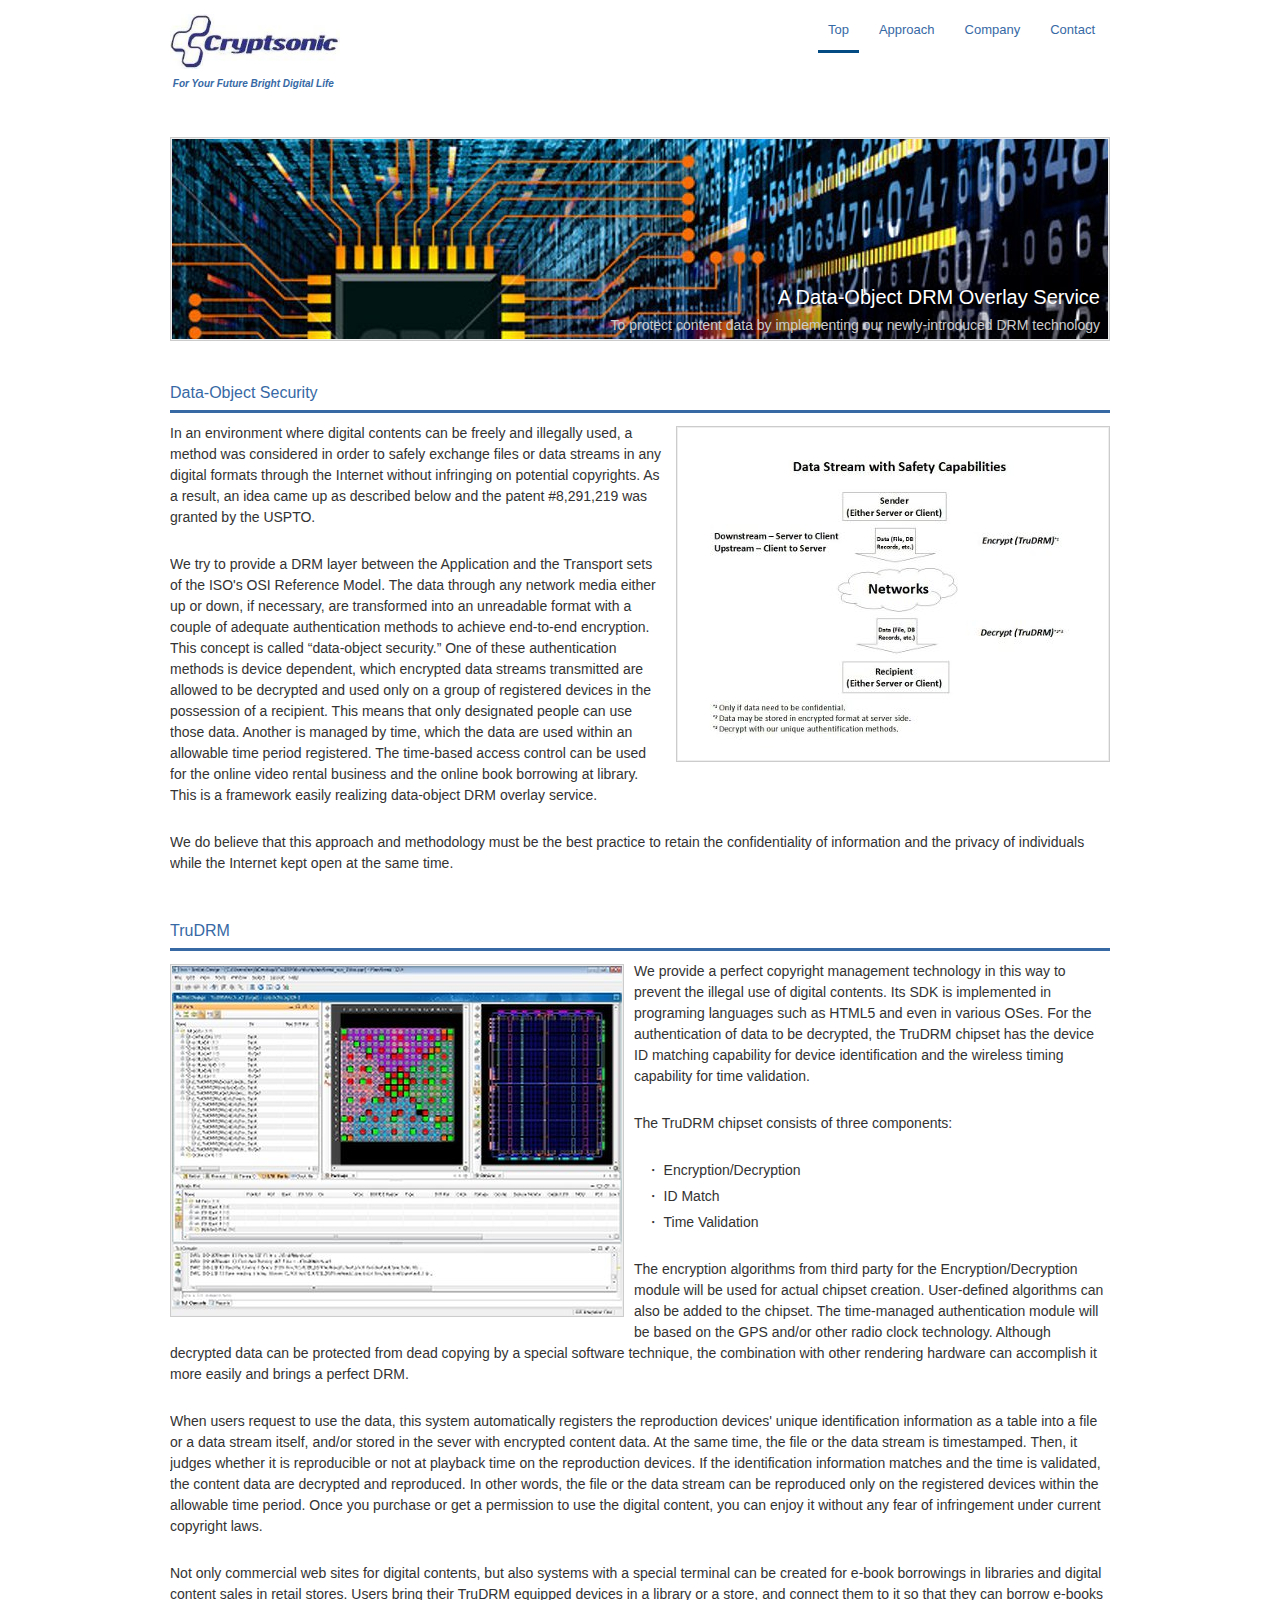
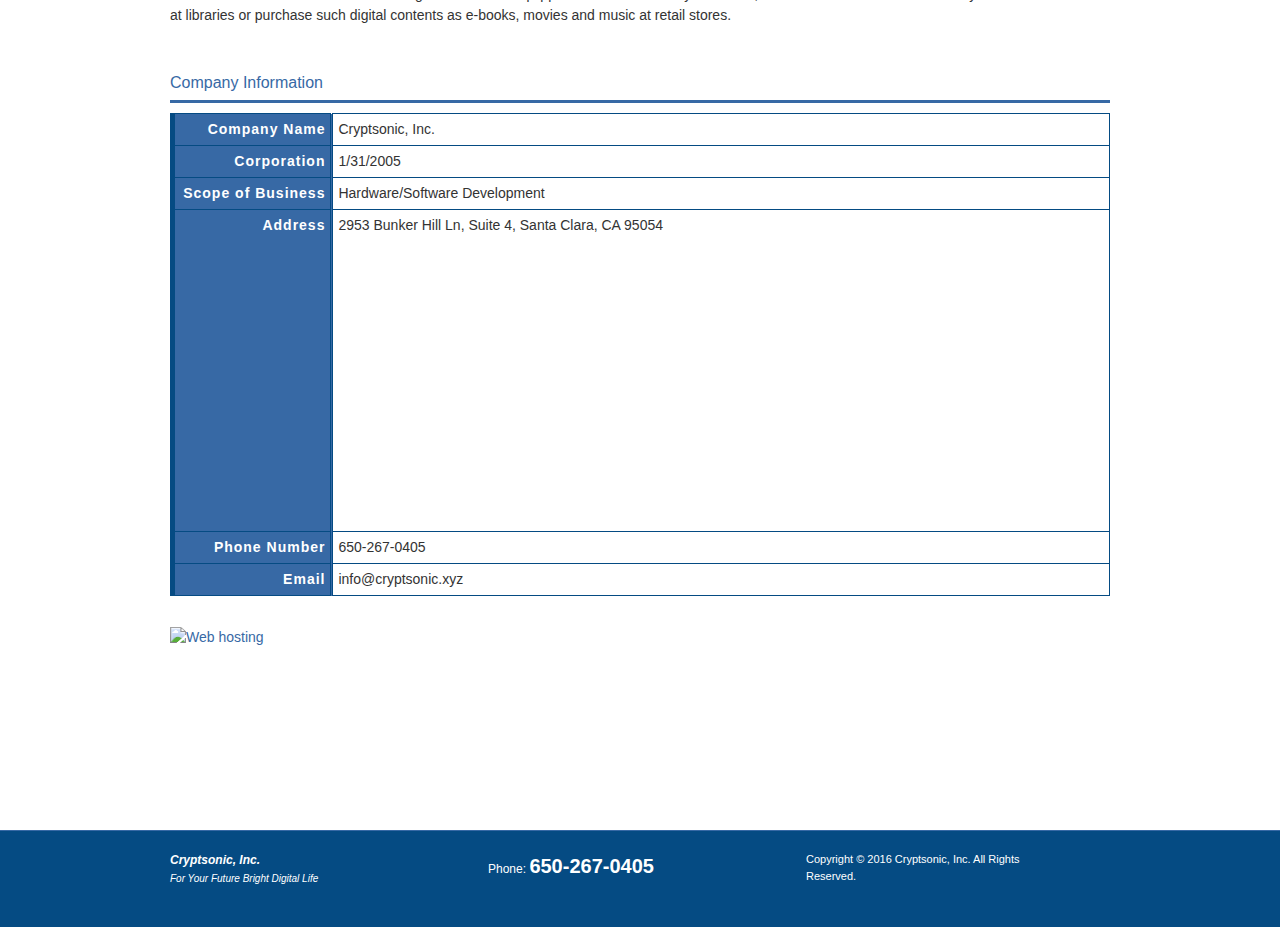
==== subpage.html @ b85e36d5 "first commit" ====
<!DOCTYPE html>
<html dir="ltr" lang="en">
<head>
<meta charset="UTF-8">
<meta name="viewport" content="width=device-width, user-scalable=yes, maximum-scale=1.0, minimum-scale=1.0">
<meta name="description" content="Cryptsonic, Inc. | An Extreme Cybersecurity Company">
<meta name="keywords" content="">
<title>Cryptsonic, Inc. | An Extreme Cybersecurity Company</title>
<link rel="stylesheet" href="style.css" type="text/css" media="screen">
<link rel="icon" href="favicon.ico" type="image/x-icon" />
<link rel="shortcut icon" href="favicon.ico" type="image/x-icon" /> 
<!--[if lt IE 9]>
<link rel="stylesheet" type="text/css" href="IE_style.css" />
<script src="js/html5.js"></script>
<script src="js/css3-mediaqueries.js"></script>
<![endif]-->
<script src="js/jquery1.7.2.min.js"></script>
<script src="js/script.js"></script>
<script type="text/javascript" src="http://ajax.googleapis.com/ajax/libs/jquery/1.5.1/jquery.min.js"></script>
<script type="text/javascript" src="js/contact.js"></script>
<script async src="https://pagead2.googlesyndication.com/pagead/js/adsbygoogle.js"></script>
</head>
<body>

<!-- ヘッダー -->
<div id="header">
	<div class="inner">
           <!--<h1>An Extreme Cybersecurity Company</h1>-->
		<!--  ロゴ -->
		<div class="logo">
                    <a href="."><img src="images/Logo.jpg" width="170" height="55" alt="Cryptsonic, Inc."><br><span><b>&nbsp;For Your Future Bright Digital Life</b></span></a>
		</div>
		<!-- / ロゴ -->
    
	  <!-- メインナビゲーション -->
    <nav id="mainNav">
  		<a class="menu" id="menu"><span>MENU</span></a>
			<div class="panel">
				<ul>
					<li class="active"><a href=".">Top<br></a></li>
					<li><a href="#approach">Approach<br></a></li>
					<li><a href="#company">Company<br></a></li>
					<li><a href="#contact_form">Contact<br></a></li>
				</ul>
      </div>
    </nav>
		<!-- メインナビゲーション -->
    
  </div>
</div>
<!-- / ヘッダー -->

<div id="wrapper">

	<!-- コンテンツ -->
	<section id="main">

		<!-- サブ画像 -->
		<div id="mainBanner" class="subImg">
      <img src="images/mainImg2.jpg" alt="Cryptsonic, Inc." width="936" height="200">
      <div class="slogan">
				<Div Align="right"><h2>A Data-Object DRM Overlay Service</h2></Div>
				<h3>To protect content data by implementing our newly-introduced DRM technology</h3>
			</div>
    </div>
		<!-- / サブ画像 -->

		<section class="content">
                    <h3 class="heading"><a name="approach">Data-Object Security</a></h3>
			<article>
				<img src="images/Data-Object.jpg" width="430" height="332" alt="Data-Object Security" class="alignright frame">
				<p>In an environment where digital contents can be freely and illegally used, a method was 
                                    considered in order to safely exchange files or data streams in any digital formats through 
                                    the Internet without infringing on potential copyrights. As a result, an idea came up as
                                    described below and the patent #8,291,219 was granted by the USPTO.</p><br>
                                <p>We try to provide a DRM layer between the Application and the Transport sets of the ISO's OSI 
                                    Reference Model. The data through any network media either up or down, if necessary, are 
                                    transformed into an unreadable format with a couple of adequate authentication methods to                
                                    achieve end-to-end encryption. This concept is called “data-object security.” One of these 
                                    authentication methods is device dependent, which encrypted data streams 
                            transmitted are allowed to be decrypted and used only on a group of registered devices in the 
                            possession of a recipient. This means that only designated people can use those data. Another is 
                            managed by time, which the data are used within an allowable time period registered. The time-based 
                            access control can be used for the online video rental business and the online book borrowing at 
                            library. This is a framework easily realizing data-object DRM overlay service.</p><br>
                                <p>We do believe that this approach and methodology must be the best practice to retain the 
                                    confidentiality of information and the privacy of individuals while the Internet kept open at the 
                                    same time.</p>
			</article>
		</section>
    
		<section class="content">
			<h3 class="heading">TruDRM</h3>
			<article>
				<img src="images/TruDRM.jpg" width="450" height="359" alt="TruDRM" class="alignleft frame">
				
				<p>We provide a perfect copyright management technology in this way to prevent the illegal use of 
                                    digital contents. Its SDK is implemented in programing languages such as HTML5 and even in various 
                                    OSes. For the authentication of data to be decrypted, the TruDRM chipset has the device ID 
                                    matching capability for device identification and the wireless timing capability for time validation.</p><br>
                                <p> The TruDRM chipset consists of three components:</p><br>
                                <p> &nbsp;&nbsp;&nbsp;・&nbsp;Encryption/Decryption</p>
                                <p> &nbsp;&nbsp;&nbsp;・&nbsp;ID Match</p>
                                <p> &nbsp;&nbsp;&nbsp;・&nbsp;Time Validation</p><br>
                                <p>The encryption algorithms from third party for the Encryption/Decryption 
                                   module will be used for actual chipset creation. User-defined algorithms can also
                                   be added to the chipset. The time-managed authentication module will be based 
                                   on the GPS and/or other radio clock technology. Although decrypted data can be protected from dead copying by a special software 
                                    technique, the combination with other rendering hardware can accomplish it more easily and brings a 
                                    perfect DRM. </p><br>
                                <p>When users request to use the data, this system automatically registers the reproduction devices' 
                                    unique identification information as a table into a file or a data stream itself, and/or stored in 
                                    the sever with encrypted content data. At the same time, the file or the data stream is timestamped. 
                                    Then, it judges whether it is reproducible or not at playback time on the reproduction devices. If   
                                    the identification information matches and the time is validated, the content data are decrypted 
                                    and reproduced. In other words, the file or the data stream can be reproduced only on the registered
                                    devices within the allowable time period. Once you purchase or get a permission to use the digital content,
                                    you can enjoy it without any fear of infringement under current copyright laws. </p><br>
                                <p>Not only commercial web sites for digital contents, but also systems with a special terminal can be
                                    created for e-book borrowings in libraries and digital content sales in retail stores. Users bring their
                                    TruDRM equipped devices in a library or a store, and connect them to it so that they can borrow e-books at
                                    libraries or purchase such digital contents as e-books, movies and music at retail stores. </p>
			</article>
		</section>

  	<section class="content">
            <h3 class="heading"><a name="company">Company Information</a></h3>                        
			<table class="table">
				<tr>
					<th>Company Name</th>
					<td>Cryptsonic, Inc.</td>
				</tr>
				<tr>
					<th>Corporation</th>
					<td>1/31/2005</td>
				</tr>
				<tr>
					<th>Scope of Business</th>
					<td>Hardware/Software Development</td>
				</tr>
				<tr>
					<th>Address</th>
					<td>2953 Bunker Hill Ln, Suite 4, Santa Clara, CA 95054
                                            <script type="text/javascript" src="http://maps.google.com/maps/api/js?sensor=false"></script>
                                                    <div style="overflow:hidden;height:290px;width:750px;"><div id="gmap_canvas" style="height:290px;width:750px;">
                                                </div><style>#gmap_canvas img{max-width:none!important;background:none!important}</style>
                                                <a class="google-map-code" href="http://wordpress-themes.org" id="get-map-data">wordpress-themes.org</a></div>
                                                <script type="text/javascript"> function init_map(){var myOptions = {zoom:10,center:new google.maps.LatLng(37.4063787,-121.98026670000002),
                                                            mapTypeId: google.maps.MapTypeId.ROADMAP};map = new google.maps.Map(document.getElementById("gmap_canvas"), myOptions);
                                                            marker = new google.maps.Marker({map: map,position: new google.maps.LatLng(37.4063787, -121.98026670000002)});
                                                            infowindow = new google.maps.InfoWindow({content:"<b>Cryptsonic, Inc.</b><br/>2953 Bunker Hill Ln Suite 4<br/>95054 Santa Clara" });
                                                            google.maps.event.addListener(marker, "click", function(){infowindow.open(map,marker);});infowindow.open(map,marker);
                                                            }google.maps.event.addDomListener(window, 'load', init_map);</script></td>
                                        
				</tr>
				<tr>
					<th>Phone Number</th>
					<td>650-267-0405</td>
				</tr>
                                <tr> 
					<th>Email</th>
					<td>info@cryptsonic.xyz</td>
				</tr>
                        </table><br><a href="https://www.000webhost.com/" onClick="this.href='https://goo.gl/9QT3vb'" 
                           target="_blank"><img src="https://www.000webhost.com/images/banners/other/banner1.gif" 
                                             alt="Web hosting" width="468" height="60" border="0" /></a><br>
<!-- Cryptsonic-ad1 -->
<p><br><ins class="adsbygoogle"
     style="display:inline-block;width:320px;height:100px"
     data-ad-client="ca-pub-1164154266546999"
     data-ad-slot="8708707666"></ins></p>
<script>
(adsbygoogle = window.adsbygoogle || []).push({});
</script>
		</section>

	</section>
	<!-- / コンテンツ -->
</div>
<!-- / WRAPPER -->

<!-- フッター -->
<div id="footer">
	<div class="inner">
    
		<!-- 3カラム -->
    <section class="gridWrapper">
      
			<article class="grid">
      	<!-- ロゴ -->
				<p class="logo"><a href=".">Cryptsonic, Inc.<br /><span>For Your Future Bright Digital Life</span></a></p>
				<!-- / ロゴ -->
			</article>
			
      <article class="grid">
      	<!-- 電話番号 -->
				<p class="tel">Phone: <strong>650-267-0405</strong></p>
				<!-- / 電話番号 -->
			</article>
			
      <article class="grid copyright">
      	<p>Copyright &copy; 2016 Cryptsonic, Inc. All Rights</p><p>Reserved.</p>
			</article>
		
    </section>
		<!-- / 3カラム -->
      
	</div>
</div>
<!-- / フッター -->
<form id="contact_form" action="process_form.php" method="post">

  <h2>Send us an email...</h2>

  <ul>

    <li>
      <label for="sender_name">Name:</label>
      <input type="text" name="sender_name" id="sender_name" placeholder="Please type your name." required="required" maxlength="40" />
    </li>

    <li>
      <label for="sender_email">Email Address:</label>
      <input type="email" name="sender_email" id="sender_email" placeholder="Please type your email address." required="required" maxlength="50" />
    </li>

    <li>
      <label for="message" style="padding-top: .5em;">Message:</label>
      <textarea name="message" id="message" placeholder="Please type your message." required="required" cols="80" rows="10" maxlength="10000"></textarea>
    </li>

  </ul>

  <div id="form_buttons">
    <input type="submit" id="send_message" name="send_message" value="Send Email" />
    <input type="button" id="cancel" name="cancel" value="Cancel" />
  </div>

</form>

<div id="sending_message" class="status_message"><p>Sending your message. Please wait...</p></div>
<div id="success_message" class="status_message"><p>Thanks for sending your message! We'll get back to you shortly.</p></div>
<div id="failure_message" class="status_message"><p>There was a problem sending your message. Please try again.</p></div>
<div id="incomplete_message" class="status_message"><p>Please complete all the fields in the form before sending.</p></div>

</body>
</html>
---- style.css ----
@charset "utf-8";


/* =Reset default browser CSS.
Based on work by Eric Meyer: http://meyerweb.com/eric/tools/css/reset/index.html
-------------------------------------------------------------- */
html, body, div, span, applet, object, iframe, h1, h2, h3, h4, h5, h6, p, blockquote, pre, a, abbr, acronym, address, big, cite, code, del, dfn, em, font, ins, kbd, q, s, samp, small, strike, strong, sub, sup, tt, var, dl, dt, dd, ol, ul, li, fieldset, form, label, legend, table, caption, tbody, tfoot, thead, tr, th, td {border: 0;font-family: inherit;font-size: 100%;font-style: inherit;font-weight: inherit;margin: 0;outline: 0;padding: 0;vertical-align: baseline;}
:focus {outline: 0;}

ol, ul {list-style: none;}
table {border-collapse: separate;border-spacing: 0;}
caption, th, td {font-weight: normal;text-align: left;}
blockquote:before, blockquote:after,q:before, q:after {content: "";}
blockquote, q {quotes: "" "";}
a img{border: 0;}
figure{margin:0}
article, aside, details, figcaption, figure, footer, header, hgroup, menu, nav, section {display: block;}
/* -------------------------------------------------------------- */

body{
color:#333;
font:12px verdana,"ヒラギノ丸ゴ ProN W4","Hiragino Maru Gothic ProN","メイリオ","Meiryo","ＭＳ Ｐゴシック","MS PGothic",Sans-Serif;
line-height:1.5;
background:#fff;
-webkit-text-size-adjust: none;
}


/* リンク設定
------------------------------------------------------------*/
a{color:#3769a5;text-decoration:none;}
a:hover{color:#054b83;}
a:active, a:focus{outline:0;}


/* 全体
------------------------------------------------------------*/
#wrapper{
margin:0 auto;
padding:0 1%;
width:98%;
position:relative;
}

.inner{
margin:0 auto;
width:100%;
}


/*************
/* ヘッダー
*************/
#header{
padding:10px 0 15px;
overflow:hidden;
}

* html #header{height:1%;}

#header h1{
font-size:12px;
font-weight:normal;
}


/*************
/* ロゴ
*************/
#header .logo{
float:left;
padding:4px 0 0;
}

.logo a{
font-size:12px;
font-weight:bold;
font-style: italic;
line-height:1;
}

.logo span{
font-size:10px;
font-weight:normal;
font-style: italic;
}


/**************************
/* メイン画像（トップページ+サブページ）
**************************/
#mainBanner{
margin:30px auto;
padding:0;
width:100%;
position:relative;
line-height:0;
}

#mainBanner img{
max-width:100%;
height:auto;
padding:1px;
border:1px solid #ccc;
background:#eee;
}

.slogan{
position:absolute;
max-width:100%;
height:auto;
bottom:0;
left:0;
padding:5px 10px;
line-height:1.4;
z-index:0;
}

.slogan h2{
padding-bottom:5px;
color:#333;
font-size:20px;
}

.slogan h3{
font-size:14px;
color:#666;
}

/* サブページ スローガンの背景・黒*/
.subImg .slogan{left:auto;right:0;}

.subImg .slogan h2{color:#fff;}
.subImg .slogan h3{color:#ccc;}



/**************************
/* グリッド
**************************/
.gridWrapper{
padding-bottom:20px;
overflow: hidden;
}

* html .gridWrapper{height:1%;}
	
.grid{
float:left;
border-radius: 5px;
border: 1px solid #ccc;
background: #f5f5f5;   
}

.grid h3{
padding:10px 5px;
font-weight:bold;
text-align:center;
}

.grid p{
padding:5px 10px;
text-align:left;
}

.grid p.img{text-align:center;}

.gridWrapper img, img.frame{
max-width:100%;
height:auto;
margin-bottom:10px;
padding:1px;
border:1px solid #ccc;
background:#eee;
}

#sub img{
padding:0;
border:1px solid #ccc;
}

/* フッター内のグリッド(3カラム) */
#footer .grid{
color:#fff;
background:transparent;
}

#footer .grid p{padding:0;}


/*************
メイン コンテンツ
*************/
section.content{
padding:10px 0;
margin-bottom:20px;
border-radius:6px;
overflow:hidden;
font-size:14px;
}

* html section.content{height:1%;}

section.content p{margin-bottom:5px;}

h3.heading{
padding-bottom:5px;
margin-bottom:10px;
font-size:16px;
border-bottom:3px solid #3769a5;
color:#3769a5;
}

section.content img{
max-width:90%;
height:auto;
}

.alignleft{
float:left;
clear:left;
margin:3px 10px 10px 0;
}

.alignright{
float:right;
clear:right;
margin:3px 0 10px 10px;
}

#gallery .grid{
padding:5px 0 0;
border:0;
background:#fff;
}


/*************
テーブル
*************/
table.table{
border-collapse:collapse;
width:100%;
margin:10px auto;
}

table.table th,table.table td{
padding:5px;
border:1px solid #054b83;
}

table.table th{
text-align:right;
font-weight:bold;
letter-spacing:1px;
white-space:nowrap;
color:#fff;
background:#3769a5;
border-left:#054b83 5px solid
}

table.table td{border-left:#054b83 3px double}



/*************
サブ（フッター前）コンテンツ
*************/
#sub ul{padding:10px;}

#sub li{
margin-bottom:10px;
padding-bottom:10px;
border-bottom:1px dashed #ebebeb;
}

#sub li:last-child{
border:0;
margin-bottom:0;
}

#sub li a{display:block;}

#sub ul.list{padding-bottom:7px;}

#sub ul.list li{
clear:both;
margin-bottom:4px;
padding:4px 0;
overflow:hidden;
}

* html #sub ul.list li{height:1%;}

#sub ul.list li img{
float:left;
margin:0 10px 0 0;
}

#sub ul.list li{
font-size:12px;
line-height:1.35;
}


/*************
/* フッター
*************/
#footer{
clear:both;
padding:20px 0;
overflow:hidden;
background:#054b83;
border-top:1px solid #3769a5;
}

* html #footer{height:1%;}

.tel strong{
font-size:20px;
font-weight:bold;
}

#footer a{color:#fff;}
#footer a:hover{color:#ccc;}

#footer .copyright{font-size:11px;}


/* PC用 */
@media only screen and (min-width:960px){	
	#wrapper,.inner{
	width:940px;
	padding:0;
	}
	
	#wrapper{padding-bottom:20px;}
	
  nav div.panel{
	display:block !important;
	float:right;
	}

	a#menu{display:none;}

	nav#mainNav ul{
	float:right;
	overflow:hidden;
	}

	* html nav#mainNav ul{height:1%;}

	nav#mainNav ul li{
	float:left;
	margin:0 5px;
	text-align:center;
	}

	nav#mainNav ul a{
	font-size:13px;
	display:block;
	padding:10px;
	border-bottom:3px solid #fff;
	}

	nav#mainNav ul span{
	color:#aaa;
	font-size:10px;
	}

	nav#mainNav ul li.active a,nav#mainNav ul a:hover{border-color:#054b83;}
	
	#mainBanner img{max-width:936px;}
	
	/* グリッド全体 */
	.gridWrapper{
	width:960px;
	margin:0 0 0 -20px;
	}
	
	/* グリッド共通 ベース:トップページ4カラム */
	.grid{
	float:left;
	width:218px;
	margin-left:20px;
	}
	
	/* サブコンテンツ + フッター グリッド(3カラム) */
	#sub .grid, #footer .grid{width:298px;}
	#footer .grid{border:0;}
	
	/* ギャラリー グリッド(4カラム) */
	#gallery{margin-left:-10px;}
  #gallery .grid{width:220px;}	
}


/* モニター幅940px以下 */
@media only screen and (max-width:940px){
	*{
    -webkit-box-sizing: border-box;
       -moz-box-sizing: border-box;
         -o-box-sizing: border-box;
        -ms-box-sizing: border-box;
            box-sizing: border-box;
	}
	
	#header h1{text-align:center;}
	
	#header .logo,#footer .logo{
	float:none;
	text-align:center;
	padding:10px 5px;
	}
	
	nav#mainNav{
	clear:both;
	width:100%;
	margin:0 auto;
	padding:0;
	background: -webkit-gradient(linear, left top, left bottom, color-stop(1, #054b83), color-stop(0.00, #3769a5));
	background: -webkit-linear-gradient(top, #3769a5 0%, #054b83 100%);
	background: -moz-linear-gradient(top, #3769a5 0%, #054b83 100%);
	background: -o-linear-gradient(top, #3769a5 0%, #054b83 100%);
	background: -ms-linear-gradient(top, #3769a5 0%, #054b83 100%);
	background: linear-gradient(top, #3769a5 0%, #054b83 100%);
	}

	nav#mainNav a.menu{
	width:100%;
	display:block;
	height:40px;
	line-height:40px;
	font-weight: bold;
	text-align:left;
	color:#fff;
	}

	nav#mainNav a#menu span{padding-left:10px;}
	nav#mainNav a.menu span:before{content: "→ ";}
	nav#mainNav a.menuOpen span:before{content: "↓ ";}

	nav#mainNav a#menu:hover{cursor:pointer;}

	nav .panel{
	display: none;
	width:100%;
	position: relative;
	right: 0;
	top:0;
	z-index: 1;
	}

	nav#mainNav ul li{
	float: none;
	clear:both;
	width:100%;
	height:auto;
	line-height:1.2;
	}

	nav#mainNav ul li a,nav#mainNav ul li.current-menu-item li a{
	display: block;
	padding:15px 10px;
	text-align:left;
	border-bottom:1px dashed #fff;
	color:#fff;
	background:#054b83;
	}
	
	nav#mainNav ul li a span{padding-left:10px;}
	
	nav#mainNav ul li:first-child a{border-top:1px dashed #fff;}
	
	nav#mainNav ul li:last-child a{border:0;}
	
	nav#mainNav ul li.active a,nav#mainNav ul li a:hover{background:#3769a5;}

	nav div.panel{float:none;}
	
	.grid{
	float:left;
	width:48%;
	margin:10px 2% 0 0;
	}
	
	.grid img{
	float:left;
	margin-right:5px;
	}
	
	#gallery{padding-left:1px;}
	
	#gallery .grid{
	width:23%;
	margin:0 2% 0 0;
	padding:0;
	}
	
	#gallery .grid img{
	float:none;
	margin:0;
	}
	
	#sub .grid{
	width:32%;
	margin:10px 1%;
	}
	
	#sub .grid:first-child{
	margin-left:0;
	}
	
	#sub .grid:last-child{
	margin-right:0;
	}
	
	#footer .grid, #footer .grid p{
	float:none;
	width:100%;
	text-align:center;
	border:0;
	}
	
	#footer .grid:last-child{padding-top:20px;}
}


/* iPad 縦 */
@media only screen and (max-width:768px){
  #header{padding-bottom:0;}	

	#header h1{text-align:center;}
	
	#header .logo{
	float:none;
	text-align:center;
	padding:10px 5px 20px;
	}
	
	#sub ul.list{padding:10px 10px 11px;}
	
	#sub ul.list li{
	padding-bottom:10px;
	margin-bottom:8px;
	}
}


/* スマートフォン 横(ランドスケープ) */
@media only screen and (max-width:640px){
	#footer .grid p{text-align:center;}
	
	.grid img{
	float:none;
	margin:0 auto;
	}
	
	.grid p,#sub .grid li{text-align:left;}

  .alignleft,.alignright{
	float:none;
	display:block;
	margin:0 auto 10px;
	}
	
	#sub ul.list li img{margin:0 5px 0 0;}
}


/* スマートフォン 縦(ポートレート) */
@media only screen and (max-width:480px){
	#mainBanner{margin-left:1px;}
	#mainBanner h2,#mainBanner h3{font-size:75%;}
	
	#sub .grid{
	float:none;
	width:98%;
	}
	
	#sub .grid h3{padding:10px 5px;}
	
	#sub ul.list{padding:10px;}
	
	#sub ul.list li{
	padding-bottom:3px;
	margin-bottom:3px;
	}
}

/* Set the content dimensions */

#content {
  width: 800px;
  padding: 50px;
  margin: 0 auto;
  display: block;
  font-size: 1.2em;
}

#content h2 {
  line-height: 1.5em;
}


/* Add curved borders to various elements */

#contact_form, .status_message, input[type="submit"], input[type="button"] {
  -moz-border-radius: 5px;
  -webkit-border-radius: 5px;  
  border-radius: 5px;
  z-index:100;
}


/* Style for the contact form and status messages */

#contact_form, .status_message {
  color: #666;
  background-color: #f6f6f6;
  background: -webkit-gradient( linear, left bottom, left top, color-stop(0,#f6f6f8), color-stop(1, #f6f6f6) );
  background: -moz-linear-gradient( center bottom, #f6f6f8 0%, #f6f6f6 100% );  
  border: 1px solid #aaa;
  -moz-box-shadow: 0 0 1em rgba(0, 0, 0, .5);
  -webkit-box-shadow: 0 0 1em rgba(0, 0, 0, .5);
  box-shadow: 0 0 1em rgba(0, 0, 0, .5);
  opacity: .95;
}


/* The form dimensions */

#contact_form {
  width: 40em;
  height: 33em;
  padding: 0 1.5em 1.5em 1.5em;
  margin: 0 auto;
}


/* Position the form in the middle of the window (if JavaScript is enabled) */

#contact_form.positioned {
  position: fixed;
  top: 0;
  bottom: 0;
  left: 0;
  right: 0;
  margin-top: auto;
  margin-bottom: auto;
}


/* Dimensions and position of the status messages */

.status_message {
  display: none;
  margin: auto;
  width: 30em;
  height: 2em;
  padding: 1.5em;
  position: fixed;
  top: 0;
  bottom: 0;
  left: 0;
  right: 0;
}

.status_message p {
  text-align: center;
  margin: 0;
  padding: 0;
}


/* The header at the top of the form */

#contact_form h2 {
  font-size: 2em;
  font-style: italic;
  letter-spacing: .05em;
  margin: 0 0 1em -.75em;
  padding: 1em;
  width: 19.5em;  
  color: #666;
  /*background: #dfe0e5 url('images/stamp.jpg') no-repeat 15em -3em; http://morguefile.com/archive/display/606433 */
  background: #f6f6f6 url('images/mail2.jpg') no-repeat 14em -2em;
  border-bottom: 1px solid #aaa;
  -moz-border-radius: 5px 5px 0 0;
  -webkit-border-radius: 5px 5px 0 0;  
  border-radius: 5px 5px 0 0;
}


/* Give form elements consistent margin, padding and line height */

#contact_form ul {
  list-style: none;
  margin: 0;
  padding: 0;
}

#contact_form ul li {
  margin: .9em 0 0 0;
  padding: 0;
}

#contact_form input, #contact_form label {
  line-height: 1em;
}


/* The field labels */

label {
  display: block;
  float: left;
  clear: left;
  text-align: right;
  width: 28%;
  padding: .4em 0 0 0;
  margin: .15em .5em 0 0;
  font-weight: bold;
}


/* The fields */

input, textarea {
  display: block;
  margin: 0;
  padding: .4em;
  width: 67%;
  font-family: "Helvetica", serif;
  font-size: 1em;
  border: 1px solid #aaa;
  -moz-border-radius: 5px;
  -webkit-border-radius: 5px;    
  border-radius: 5px;
  -moz-box-shadow: rgba(0,0,0,.2) 0 1px 4px inset;
  -webkit-box-shadow: rgba(0,0,0,.2) 0 1px 4px inset;
  box-shadow: rgba(0,0,0,.2) 0 1px 4px inset;
  background: #fff;
}

textarea {
  height: 13em;
  line-height: 1.5em;
  resize: none;
}


/* Place a border around focused fields, and hide the inner shadow */

#contact_form *:focus {
  border: 1px solid #66f;
  outline: none;
  box-shadow: none;
  -moz-box-shadow: none;
  -webkit-box-shadow: none;
}


/* Display correctly filled-in fields with a green background */

input:valid, textarea:valid {
  background: #ffe;
}


/* The Send and Cancel buttons */

input[type="submit"], input[type="button"] {
  float: right;
  margin: 2em 1em 0 1em;
  width: 10em;
  padding: .5em;
  border: 1px solid #666;
  -moz-border-radius: 5px;
  -webkit-border-radius: 5px;  
  border-radius: 5px;
  -moz-box-shadow: 0 0 .5em rgba(0, 0, 0, .8);
  -webkit-box-shadow: 0 0 .5em rgba(0, 0, 0, .8);
  box-shadow: 0 0 .5em rgba(0, 0, 0, .8);
  color: #fff;
  background: #000;
  font-size: 1em;
  line-height: 1em;
  font-weight: bold;
  opacity: .7;
  -webkit-appearance: none;
  -moz-transition: opacity .5s;
  -webkit-transition: opacity .5s;
  -o-transition: opacity .5s;
  transition: opacity .5s;
}

input[type="submit"]:hover,
input[type="submit"]:active,
input[type="button"]:hover,
input[type="button"]:active {
  cursor: pointer;
  opacity: 1;
}

input[type="submit"]:active, input[type="button"]:active {
  color: #333;
  background: #eee;
  -moz-box-shadow: 0 0 .5em rgba(0, 0, 0, .8) inset;
  -webkit-box-shadow: 0 0 .5em rgba(0, 0, 0, .8) inset;
  box-shadow: 0 0 .5em rgba(0, 0, 0, .8) inset;
}

input[type="button"] {
  background: #000;
}


/* Header/footer boxes */

.wideBox {
  clear: both;
  text-align: center;
  margin: 70px;
  padding: 10px;
  background: #ebedf2;
  border: 1px solid #333;
}

.wideBox h1 {
  font-weight: bold;
  margin: 20px;
  color: #666;
  font-size: 1.5em;
}
---- IE_style.css ----
/* IE7 needs the fields to be floated as well as the labels */

input, textarea {
  float: right;
}

#form_buttons {
  clear: both;
}

/*
  IE7 needs an ickier approach to vertical/horizontal centring with fixed positioning.
  The negative margins are half the element's width/height.
*/

#contact_form.positioned, .status_message {
  left: 50%;
  top: 50%;
}

#contact_form.positioned {
  margin-left: -20em;
  margin-top: -16.5em;
}

.status_message {
  margin-left: -15em;
  margin-top: -1em;
}
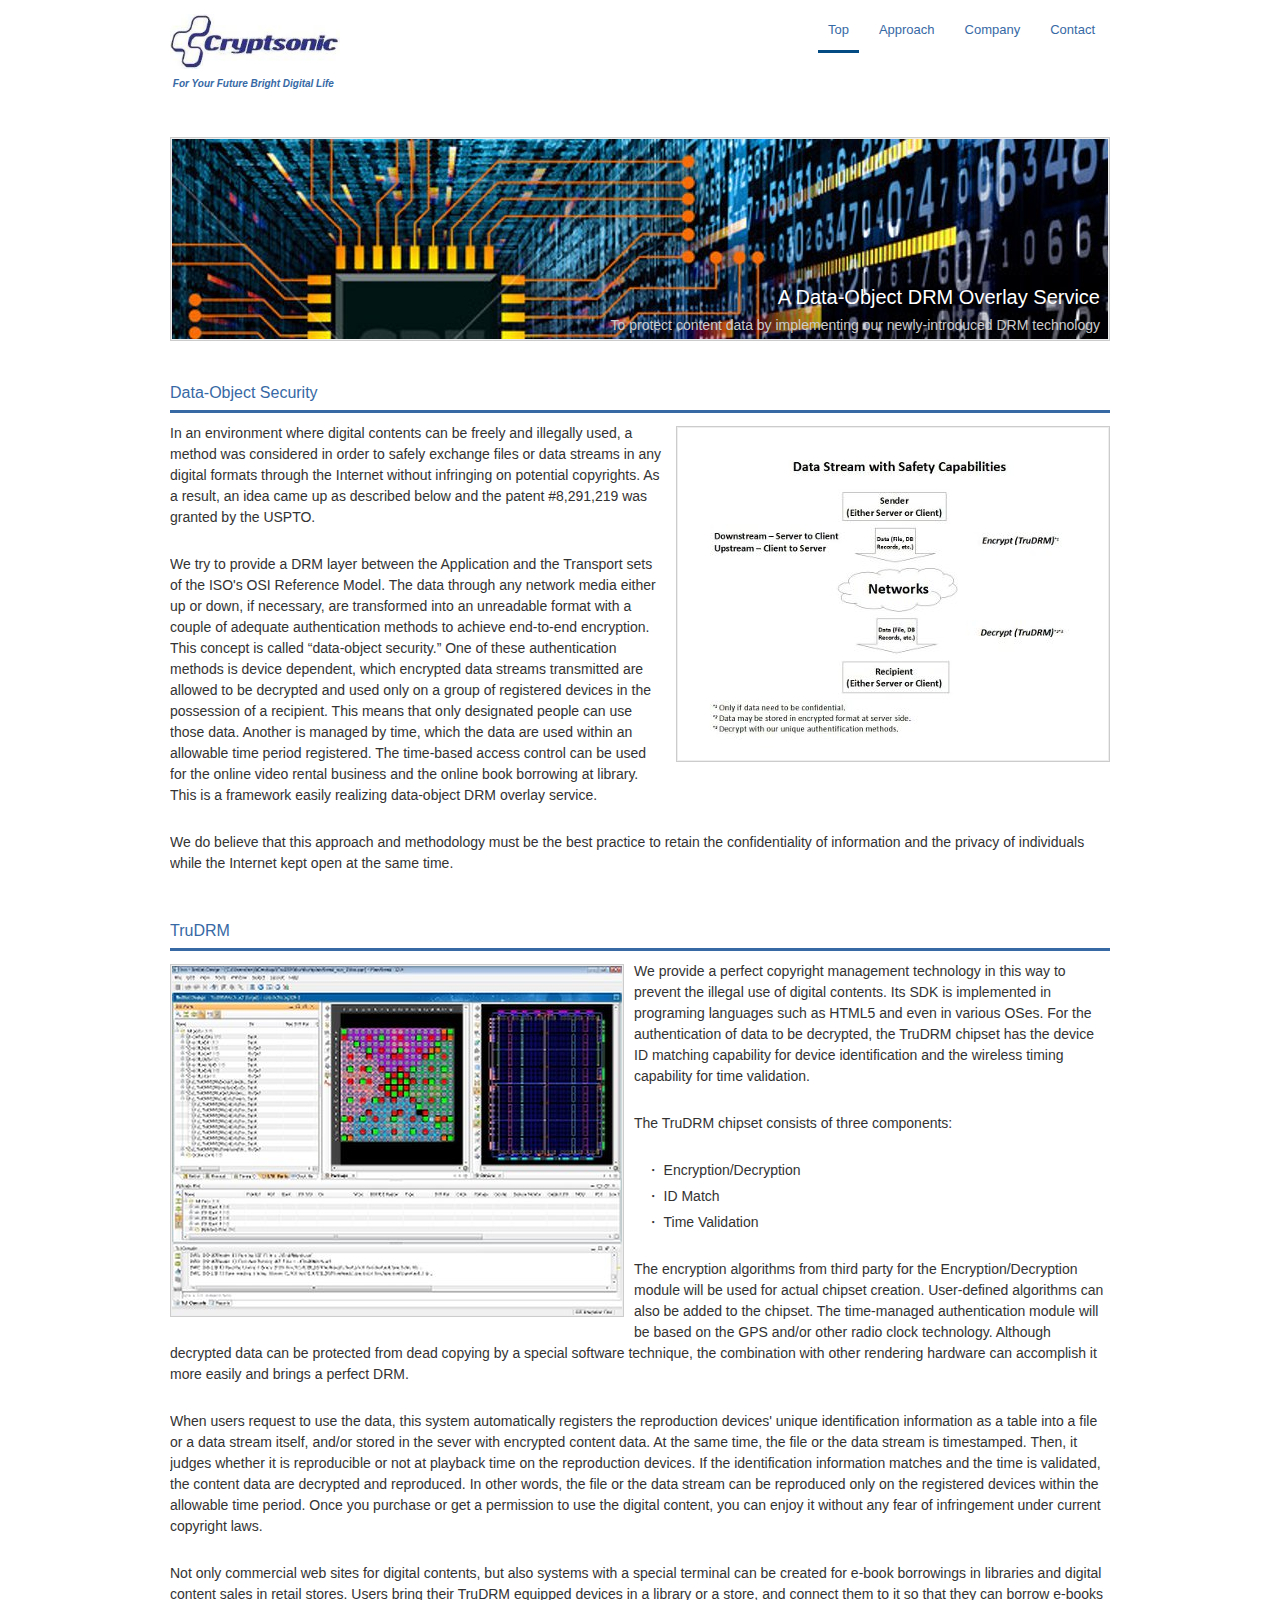
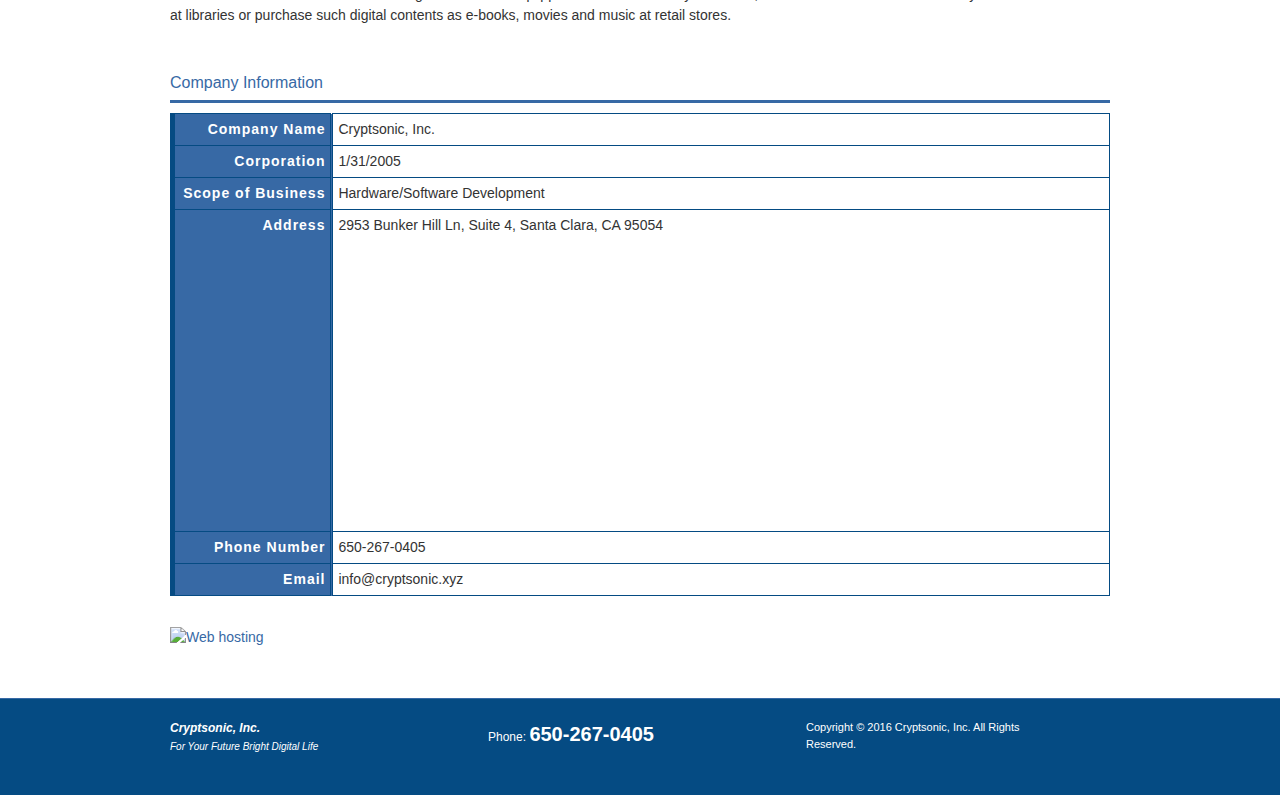
==== commit 4769fd9f: "delete Absence and add google Analytics." ====
--- a/subpage.html
+++ b/subpage.html
@@ -18,7 +18,8 @@
 <script src="js/script.js"></script>
 <script type="text/javascript" src="http://ajax.googleapis.com/ajax/libs/jquery/1.5.1/jquery.min.js"></script>
 <script type="text/javascript" src="js/contact.js"></script>
-<script async src="https://pagead2.googlesyndication.com/pagead/js/adsbygoogle.js"></script>
+<script src='https://www.google.com/recaptcha/api.js?hi=en'></script>
+<script async src="//static.addtoany.com/menu/page.js"></script>
 </head>
 <body>
 
@@ -161,17 +162,9 @@
 					<th>Email</th>
 					<td>info@cryptsonic.xyz</td>
 				</tr>
-                        </table><br><a href="https://www.000webhost.com/" onClick="this.href='https://goo.gl/9QT3vb'" 
+                        </table><br><a href="https://www.000webhost.com/" onClick="this.href='https://www.000webhost.com/890973.html'" 
                            target="_blank"><img src="https://www.000webhost.com/images/banners/other/banner1.gif" 
                                              alt="Web hosting" width="468" height="60" border="0" /></a><br>
-<!-- Cryptsonic-ad1 -->
-<p><br><ins class="adsbygoogle"
-     style="display:inline-block;width:320px;height:100px"
-     data-ad-client="ca-pub-1164154266546999"
-     data-ad-slot="8708707666"></ins></p>
-<script>
-(adsbygoogle = window.adsbygoogle || []).push({});
-</script>
 		</section>
 
 	</section>
@@ -208,31 +201,37 @@
 	</div>
 </div>
 <!-- / フッター -->
+
+<div class="a2a_kit a2a_kit_size_32 a2a_floating_style a2a_vertical_style" style="left:0px; top:180px;">
+    <a class="a2a_button_facebook"></a>
+    <a class="a2a_button_twitter"></a>
+    <a class="a2a_button_google_plus"></a>
+</div>
+
 <form id="contact_form" action="process_form.php" method="post">
 
   <h2>Send us an email...</h2>
-
+   <div id="recaptcha" class="g-recaptcha" data-callback="syncerRecaptchaCallback" data-sitekey="6LfJJRgTAAAAAObW3Tr0n0QJ13KZpCwAil01apjA"></div>
   <ul>
-
     <li>
       <label for="sender_name">Name:</label>
-      <input type="text" name="sender_name" id="sender_name" placeholder="Please type your name." required="required" maxlength="40" />
+      <input type="text" name="sender_name" id="sender_name" placeholder="Please type your name." required="required" maxlength="40" disabled />
     </li>
 
     <li>
       <label for="sender_email">Email Address:</label>
-      <input type="email" name="sender_email" id="sender_email" placeholder="Please type your email address." required="required" maxlength="50" />
+      <input type="email" name="sender_email" id="sender_email" placeholder="Please type your email address." required="required" maxlength="50" disabled />
     </li>
 
     <li>
       <label for="message" style="padding-top: .5em;">Message:</label>
-      <textarea name="message" id="message" placeholder="Please type your message." required="required" cols="80" rows="10" maxlength="10000"></textarea>
+      <textarea name="message" id="message" placeholder="Please type your message." required="required" cols="80" rows="10" maxlength="10000" disabled=""></textarea>
     </li>
 
   </ul>
 
   <div id="form_buttons">
-    <input type="submit" id="send_message" name="send_message" value="Send Email" />
+    <input type="submit" id="send_message" name="send_message" value="Send Email" disabled />
     <input type="button" id="cancel" name="cancel" value="Cancel" />
   </div>
 
--- a/style.css
+++ b/style.css
@@ -632,12 +632,11 @@
 
 #contact_form {
   width: 40em;
-  height: 33em;
+  height: 41em;
   padding: 0 1.5em 1.5em 1.5em;
   margin: 0 auto;
 }
-
-
+        
 /* Position the form in the middle of the window (if JavaScript is enabled) */
 
 #contact_form.positioned {
@@ -723,10 +722,14 @@
   font-weight: bold;
 }
 
+div#recaptcha {
+  position:relative; 
+  left: 0px;
+}
 
 /* The fields */
 
-input, textarea {
+input, textarea{
   display: block;
   margin: 0;
   padding: .4em;
